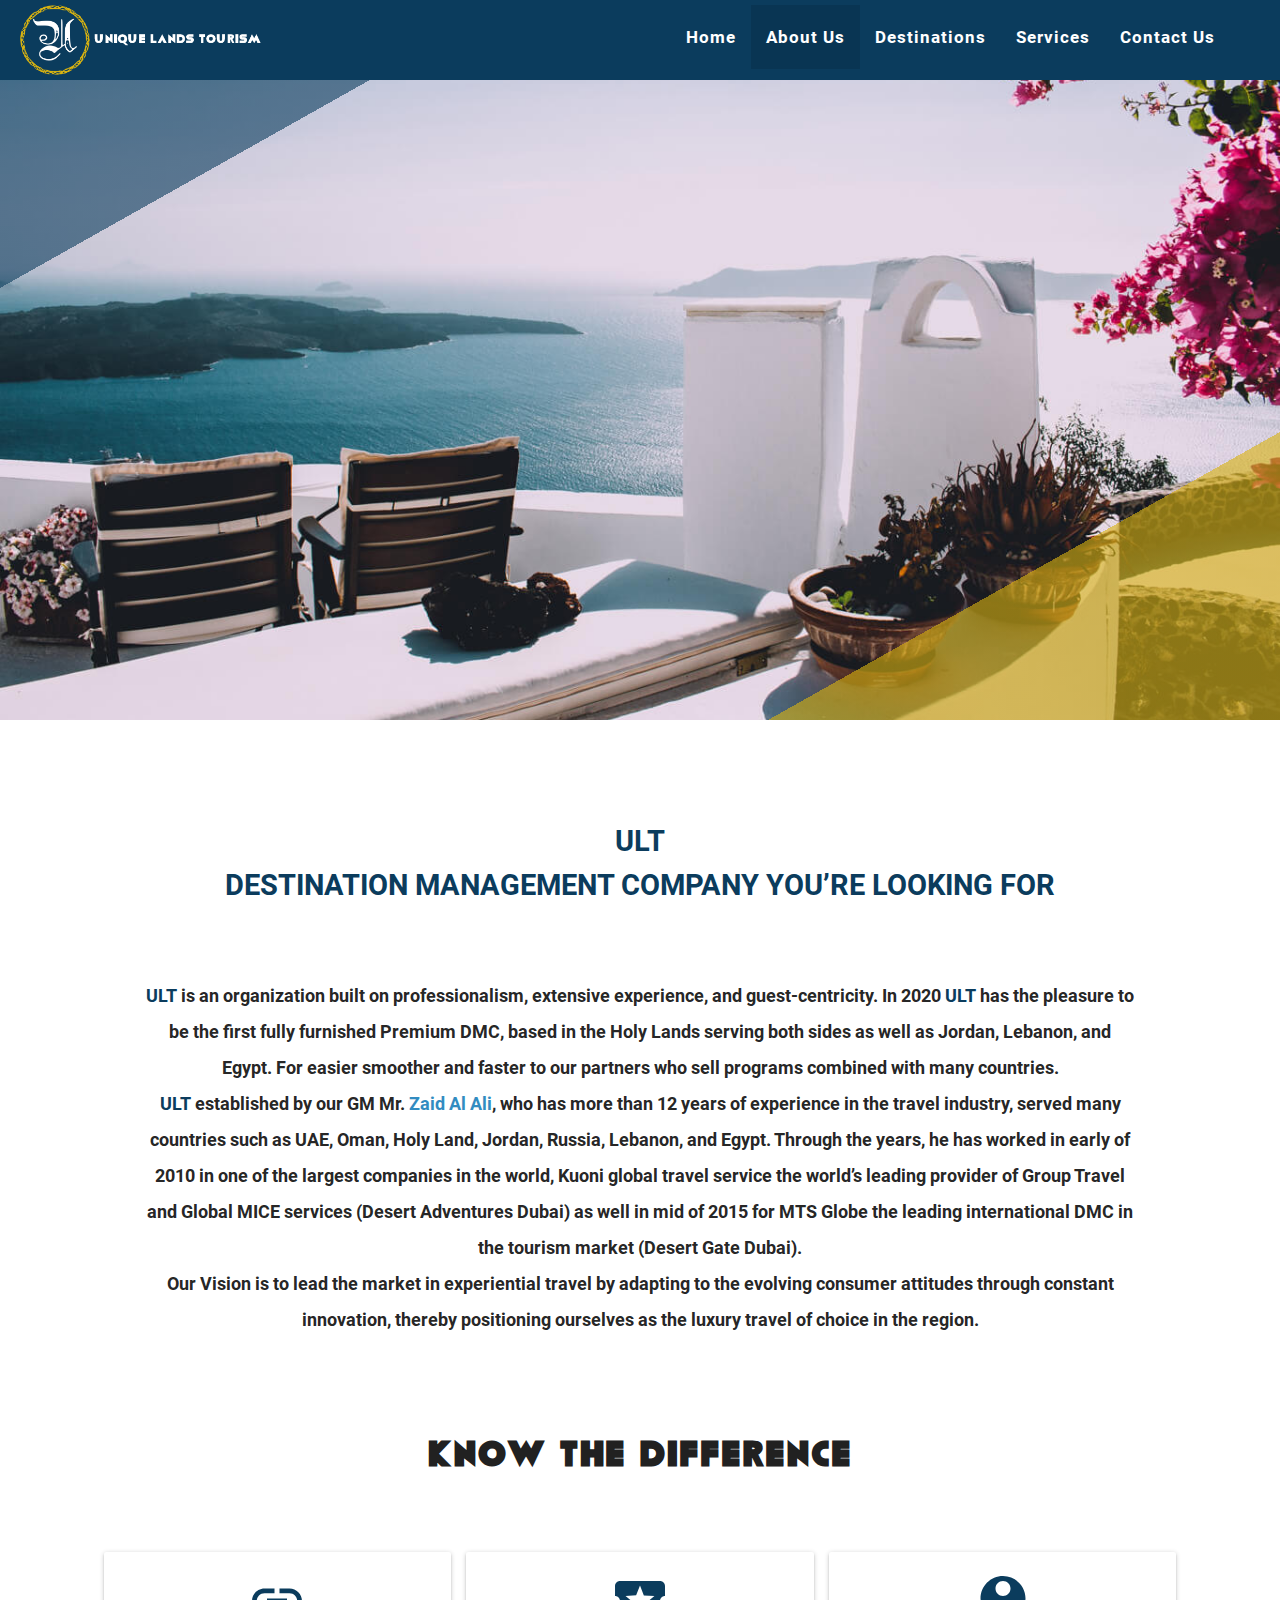
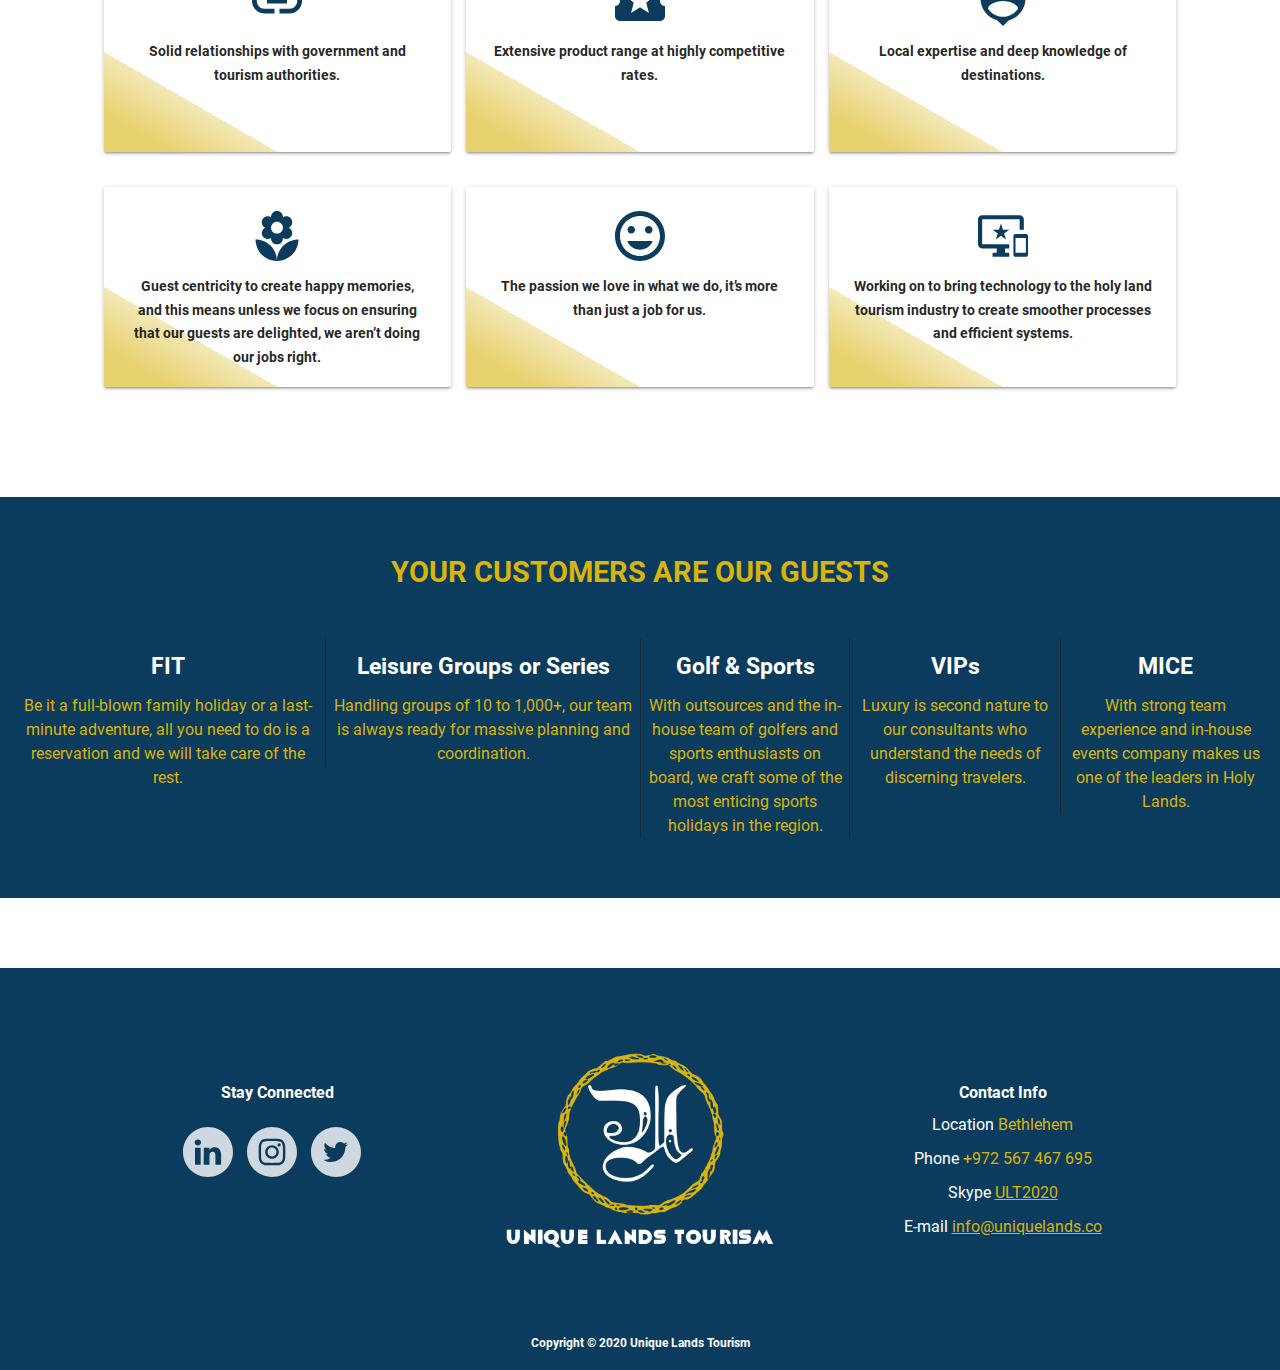
==== docs/about-us.html @ ea558715 "1st build" ====
<!doctype html> <html lang=en-US> <head> <meta charset=utf-8 /> <meta name=description content="unique-lands tourism travel middle-east"/> <meta name=keywords content="unique-lands tourism travel middle-east"/> <meta name=author content="Zaid Ali"/> <meta http-equiv=X-UA-Compatible content="IE=edge"/> <meta name=viewport content="width=device-width,initial-scale=1"/> <title>About Us</title> <link href="app-3d252fbd008dc6fdee0e.css" rel="stylesheet"><link rel="shortcut icon" href="assets/images/favicon/favicon.ico">
<link rel="icon" type="image/png" sizes="16x16" href="assets/images/favicon/favicon-16x16.png">
<link rel="icon" type="image/png" sizes="32x32" href="assets/images/favicon/favicon-32x32.png">
<link rel="icon" type="image/png" sizes="48x48" href="assets/images/favicon/favicon-48x48.png"></head> <body> <div class=nav-activator> <div class=nav-activator__hamb> </div> </div> <div class="navigation-phone u-hidden"> <a href=index.html> <img class=navigation-phone__logo src=assets/images/logo-y-circle-text.png alt=LOGO> </a> <div class=navigation-phone__list> <a href=index.html>HOME</a> <a href=about-us.html>ABOUT US</a> <a id=nav-activate-1 href=#!>DESTINATIONS</a> <div id=nav-destinations class="navigation-phone__destinations u-hidden"> <a href=holy-land.html>HOLY LAND</a> <a href=jordan.html>JORDAN</a> <a href=lebanon.html>LEBANON</a> <a href=egypt.html>EGYPT</a> </div> <a id=nav-activate-2 href=#!>SERVICES</a> <div id=nav-services class="navigation-phone__destinations u-hidden"> <a href=wedding.html>WEDDINGS</a> <a href=mice.html>MICE</a> </div> <a id=phoneContact href=#footer>CONTACT US</a> </div> </div> <header class="sub-header sub-header__about-us"> <ul id=dropdown1 class="dropdown-content dropdown"> <li><a class=dropdown__items href=holy-land.html>Holy Land</a></li> <li><a class=dropdown__items href=jordan.html>Jordan</a></li> <li><a class=dropdown__items href=lebanon.html>Lebanon</a></li> <li><a class=dropdown__items href=egypt.html>Egypt</a></li> </ul> <ul id=dropdown2 class="dropdown-content dropdown"> <li><a class=dropdown__items href=wedding.html>Weddings</a></li> <li><a class=dropdown__items href=mice.html>MICE</a></li> </ul> <div class=navbar> <nav class=navigation> <div class=nav-wrapper> <a href=index.html class=navigation__logo> <img id=headLogo class=navigation__logo--top src=assets/images/logo-y-circle-text.png alt=LOGO> <img id=navLogo class="navigation__logo--nav navigation__logo--hide" src=assets/images/logo-y-circle-nav.png alt=LOGO> </a> <ul class=right> <li><a class=navigation__link href=index.html>Home</a></li> <li class=active><a class=navigation__link href=about-us.html>About Us</a></li> <li><a class="dropdown-trigger navigation__link" href=#! data-target=dropdown1>Destinations</a></li> <li><a class="dropdown-trigger navigation__link" href=#! data-target=dropdown2>Services</a></li> <li class=u-contact-tab><a class=navigation__link href=#footer>Contact Us</a></li> </ul> </div> </nav> </div></header> <section class=about-us> <h3 class=center-align>ULT <br/> DESTINATION MANAGEMENT COMPANY YOU’RE LOOKING FOR</h3> <div class="acclaims__container about-us__description"> <p> <strong>ULT</strong> is an organization built on professionalism, extensive experience, and guest-centricity. In 2020 <strong>ULT</strong> has the pleasure to be the first fully furnished Premium DMC, based in the Holy Lands serving both sides as well as Jordan, Lebanon, and Egypt. For easier smoother and faster to our partners who sell programs combined with many countries.<br/> <strong>ULT</strong> established by our GM Mr. <span>Zaid Al Ali</span>, who has more than 12 years of experience in the travel industry, served many countries such as UAE, Oman, Holy Land, Jordan, Russia, Lebanon, and Egypt. Through the years, he has worked in early of 2010 in one of the largest companies in the world, Kuoni global travel service the world’s leading provider of Group Travel and Global MICE services (Desert Adventures Dubai) as well in mid of 2015 for MTS Globe the leading international DMC in the tourism market (Desert Gate Dubai).<br/> Our Vision is to lead the market in experiential travel by adapting to the evolving consumer attitudes through constant innovation, thereby positioning ourselves as the luxury travel of choice in the region.<br/> </p> </div> </section> <section class="clients about-us__clients"> <h2 class="center-align grey-text text-darken-4 u-underline-color">KNOW THE DIFFERENCE</h2> <div class=acclaims__container> <div class=row> <div class="col s12 offset-m2 m8 l4"> <div class="card-panel white center-align acclaims__group"> <svg xmlns=http://www.w3.org/2000/svg width=50 height=50 viewBox="0 0 20 10"> <g fill=none fill-rule=evenodd transform="translate(-2 -7)"> <polygon points="0 0 24 0 24 24 0 24"/> <path fill=#0B3C5D fill-rule=nonzero d="M3.9,12 C3.9,10.29 5.29,8.9 7,8.9 L11,8.9 L11,7 L7,7 C4.24,7 2,9.24 2,12 C2,14.76 4.24,17 7,17 L11,17 L11,15.1 L7,15.1 C5.29,15.1 3.9,13.71 3.9,12 Z M8,13 L16,13 L16,11 L8,11 L8,13 Z M17,7 L13,7 L13,8.9 L17,8.9 C18.71,8.9 20.1,10.29 20.1,12 C20.1,13.71 18.71,15.1 17,15.1 L13,15.1 L13,17 L17,17 C19.76,17 22,14.76 22,12 C22,9.24 19.76,7 17,7 Z"/> </g> </svg> <p>Solid relationships with government and tourism authorities. </p> </div> </div> <div class="col s12 offset-m2 m8 l4"> <div class="card-panel white center-align acclaims__group"> <svg xmlns=http://www.w3.org/2000/svg width=50 height=50 viewBox="0 0 20 16"> <g fill=none fill-rule=evenodd transform="translate(-2 -4)"> <polygon points="0 0 24 0 24 24 0 24"/> <path fill=#0B3C5D fill-rule=nonzero d="M20,12 C20,10.9 20.9,10 22,10 L22,6 C22,4.9 21.1,4 20,4 L4,4 C2.9,4 2.01,4.9 2.01,6 L2.01,10 C3.11,10 4,10.9 4,12 C4,13.1 3.11,14 2,14 L2,18 C2,19.1 2.9,20 4,20 L20,20 C21.1,20 22,19.1 22,18 L22,14 C20.9,14 20,13.1 20,12 Z M15.58,16.8 L12,14.5 L8.42,16.8 L9.5,12.68 L6.21,9.99 L10.45,9.74 L12,5.8 L13.54,9.75 L17.78,10 L14.49,12.69 L15.58,16.8 Z"/> </g> </svg> <p>Extensive product range at highly competitive rates. </p> </div> </div> <div class="col s12 offset-m2 m8 l4"> <div class="card-panel white center-align acclaims__group"> <svg xmlns=http://www.w3.org/2000/svg width=50 height=50 viewBox="0 0 18 20"> <g fill=none fill-rule=evenodd transform="translate(-3 -2)"> <path fill=#0B3C5D fill-rule=nonzero d="M12,2 C7.03,2 3,6.03 3,11 C3,15.17 5.84,18.67 9.69,19.69 L12,22 L14.31,19.69 C18.16,18.67 21,15.17 21,11 C21,6.03 16.97,2 12,2 Z M12,4 C13.66,4 15,5.34 15,7 C15,8.66 13.66,10 12,10 C10.34,10 9,8.66 9,7 C9,5.34 10.34,4 12,4 Z M12,18.3 C9.5,18.3 7.29,17.02 6,15.08 C6.03,13.09 10,12 12,12 C13.99,12 17.97,13.09 18,15.08 C16.71,17.02 14.5,18.3 12,18.3 Z"/> <polygon points="0 0 24 0 24 24 0 24"/> </g> </svg> <p>Local expertise and deep knowledge of destinations. </p> </div> </div> </div> <div class=row> <div class="col s12 offset-m2 m8 l4"> <div class="card-panel white center-align acclaims__group"> <svg xmlns=http://www.w3.org/2000/svg width=50 height=50 viewBox="0 0 18 21"> <g fill=none fill-rule=evenodd transform="translate(-3 -1)"> <polygon points="0 0 24 0 24 24 0 24"/> <path fill=#0B3C5D fill-rule=nonzero d="M12,22 C16.97,22 21,17.97 21,13 C16.03,13 12,17.03 12,22 Z M5.6,10.25 C5.6,11.63 6.72,12.75 8.1,12.75 C8.63,12.75 9.11,12.59 9.52,12.31 L9.5,12.5 C9.5,13.88 10.62,15 12,15 C13.38,15 14.5,13.88 14.5,12.5 L14.48,12.31 C14.88,12.59 15.37,12.75 15.9,12.75 C17.28,12.75 18.4,11.63 18.4,10.25 C18.4,9.25 17.81,8.4 16.97,8 C17.81,7.6 18.4,6.75 18.4,5.75 C18.4,4.37 17.28,3.25 15.9,3.25 C15.37,3.25 14.89,3.41 14.48,3.69 L14.5,3.5 C14.5,2.12 13.38,1 12,1 C10.62,1 9.5,2.12 9.5,3.5 L9.52,3.69 C9.12,3.41 8.63,3.25 8.1,3.25 C6.72,3.25 5.6,4.37 5.6,5.75 C5.6,6.75 6.19,7.6 7.03,8 C6.19,8.4 5.6,9.25 5.6,10.25 Z M12,5.5 C13.38,5.5 14.5,6.62 14.5,8 C14.5,9.38 13.38,10.5 12,10.5 C10.62,10.5 9.5,9.38 9.5,8 C9.5,6.62 10.62,5.5 12,5.5 Z M3,13 C3,17.97 7.03,22 12,22 C12,17.03 7.97,13 3,13 Z"/> </g> </svg> <p>Guest centricity to create happy memories, and this means unless we focus on ensuring that our guests are delighted, we aren’t doing our jobs right. </p> </div> </div> <div class="col s12 offset-m2 m8 l4"> <div class="card-panel white center-align acclaims__group"> <svg xmlns=http://www.w3.org/2000/svg width=50 height=50 viewBox="0 0 20 20"> <g fill=none fill-rule=evenodd transform="translate(-2 -2)"> <polygon points="0 0 24 0 24 24 0 24"/> <path fill=#0B3C5D fill-rule=nonzero d="M11.99,2 C6.47,2 2,6.48 2,12 C2,17.52 6.47,22 11.99,22 C17.52,22 22,17.52 22,12 C22,6.48 17.52,2 11.99,2 Z M12,20 C7.58,20 4,16.42 4,12 C4,7.58 7.58,4 12,4 C16.42,4 20,7.58 20,12 C20,16.42 16.42,20 12,20 Z M15.5,11 C16.33,11 17,10.33 17,9.5 C17,8.67 16.33,8 15.5,8 C14.67,8 14,8.67 14,9.5 C14,10.33 14.67,11 15.5,11 Z M8.5,11 C9.33,11 10,10.33 10,9.5 C10,8.67 9.33,8 8.5,8 C7.67,8 7,8.67 7,9.5 C7,10.33 7.67,11 8.5,11 Z M12,17.5 C14.33,17.5 16.31,16.04 17.11,14 L6.89,14 C7.69,16.04 9.67,17.5 12,17.5 Z"/> </g> </svg> <p>The passion we love in what we do, it’s more than just a job for us. </p> </div> </div> <div class="col s12 offset-m2 m8 l4"> <div class="card-panel white center-align acclaims__group"> <svg xmlns=http://www.w3.org/2000/svg width=50 height=50 viewBox="0 0 24 20"> <g fill=none fill-rule=evenodd transform="translate(0 -2)"> <polygon points="0 0 24 0 24 24 0 24"/> <path fill=#0B3C5D fill-rule=nonzero d="M23,11.01 L18,11 C17.45,11 17,11.45 17,12 L17,21 C17,21.55 17.45,22 18,22 L23,22 C23.55,22 24,21.55 24,21 L24,12 C24,11.45 23.55,11.01 23,11.01 Z M23,20 L18,20 L18,13 L23,13 L23,20 Z M20,2 L2,2 C0.89,2 0,2.89 0,4 L0,16 C0,17.1 0.89,18 2,18 L9,18 L9,20 L7,20 L7,22 L15,22 L15,20 L13,20 L13,18 L15,18 L15,16 L2,16 L2,4 L20,4 L20,9 L22,9 L22,4 C22,2.89 21.1,2 20,2 Z M11.97,9 L11,6 L10.03,9 L7,9 L9.47,10.76 L8.53,13.67 L11,11.87 L13.47,13.67 L12.53,10.76 L15,9 L11.97,9 Z"/> </g> </svg> <p>Working on to bring technology to the holy land tourism industry to create smoother processes and efficient systems. </p> </div> </div> </div> </div>  </section> <section class="customers center-align"> <h3 class=customers__head>YOUR CUSTOMERS ARE OUR GUESTS</h3> <div class=row> <div class="customers__container center-align"> <div class="col s12 m12 l3 u-no-border customers__group"> <h4 class=customers__header>FIT</h4> <p class=customers__description>Be it a full-blown family holiday or a last-minute adventure, all you need to do is a reservation and we will take care of the rest.</p> </div> <div class="col s12 m12 l3 u-no-med-border customers__group"> <h4 class=customers__header>Leisure Groups or Series</h4> <p class=customers__description>Handling groups of 10 to 1,000+, our team is always ready for massive planning and coordination.</p> </div> <div class="col s12 m12 l2 u-border-right u-no-med-border customers__group"> <h4 class=customers__header>Golf & Sports</h4> <p class=customers__description>With outsources and the in-house team of golfers and sports enthusiasts on board, we craft some of the most enticing sports holidays in the region.</p> </div> <div class="col s12 m12 l2 u-no-border customers__group"> <h4 class=customers__header>VIPs</h4> <p class=customers__description>Luxury is second nature to our consultants who understand the needs of discerning travelers.</p> </div> <div class="col s12 m12 l2 u-no-med-border customers__group"> <h4 class=customers__header>MICE</h4> <p class=customers__description>With strong team experience and in-house events company makes us one of the leaders in Holy Lands.</p> </div> </div> </div> </section> <footer id=footer class="footer white-text"> <div class=acclaims__container> <div class=row> <div class="col s12 l4 push-l4 m6 offset-m3 u-margin-small center-align footer__group footer__group--2"> <a href=index.html> <img class=footer__logo src=assets/images/logo-y-circle-text.png alt=LOGO> </a> </div> <div class="col s12 l4 pull-l4 m6 offset-m3 center-align u-margin-small footer__group footer__group--1"> <h5>Stay Connected</h5> <div class=u-margin-small> <a class="tooltipped footer__social" data-position=left data-tooltip="COMMING SOON"> <svg class=footer__social--icon xmlns=http://www.w3.org/2000/svg width=35 height=35 viewBox="0 0 48 48"> <path fill=#ffffff d="M0,24 C0,10.7451654 10.7451654,0 24,0 C37.2548346,0 48,10.7451654 48,24 C48,37.2548346 37.2548346,48 24,48 C10.7451654,48 0,37.2548346 0,24 Z M16.960542,19.8778483 L11.5216171,19.8778483 L11.5216171,36.2195598 L16.960542,36.2195598 L16.960542,19.8778483 Z M17.3187633,14.8226977 C17.2834625,13.2204033 16.1376539,12 14.277032,12 C12.4164101,12 11.2,13.2204033 11.2,14.8226977 C11.2,16.3918031 12.3804576,17.6473477 14.2064305,17.6473477 L14.2411882,17.6473477 C16.1376539,17.6473477 17.3187633,16.3918031 17.3187633,14.8226977 Z M36.5753856,26.8497218 C36.5753856,21.8302549 33.8922015,19.4941133 30.3131382,19.4941133 C27.425427,19.4941133 26.13255,21.080247 25.4106765,22.1929485 L25.4106765,19.8782822 L19.9710999,19.8782822 C20.0427877,21.4117038 19.9710999,36.2199936 19.9710999,36.2199936 L25.4106765,36.2199936 L25.4106765,27.0934337 C25.4106765,26.6050338 25.4459773,26.117827 25.5897871,25.7681486 C25.9828747,24.7924334 26.877885,23.7822276 28.3805028,23.7822276 C30.3494166,23.7822276 31.1364608,25.2807249 31.1364608,27.4767349 L31.1364608,36.2195598 L36.5751684,36.2195598 L36.5753856,26.8497218 Z"/> </svg> </a> <a class="tooltipped footer__social" data-position=top data-tooltip="COMMING SOON"> <svg xmlns=http://www.w3.org/2000/svg width=35 height=35 viewBox="0 0 48 48"> <g fill=#ffffff> <path d="M0,24 C0,10.7451654 10.7451654,0 24,0 C37.2548346,0 48,10.7451654 48,24 C48,37.2548346 37.2548346,48 24,48 C10.7451654,48 0,37.2548346 0,24 Z M24.0012,11.2 C20.5248971,11.2 20.0886259,11.2152002 18.7232784,11.2773342 C17.3605975,11.3397348 16.4304545,11.5554704 15.6165794,11.872007 C14.7747039,12.1989438 14.0605631,12.6362816 13.349089,13.3480224 C12.6370816,14.0594965 12.1997438,14.7736372 11.8717403,15.615246 C11.5544037,16.4293878 11.3384014,17.3597975 11.2770674,18.721945 C11.2160002,20.0872926 11.2,20.5238305 11.2,24.0001334 C11.2,27.4764362 11.2154668,27.9113741 11.2773342,29.2767216 C11.3400014,30.6394025 11.555737,31.5695455 11.872007,32.3834206 C12.1992104,33.2252961 12.6365483,33.9394369 13.348289,34.650911 C14.0594965,35.3629184 14.7736372,35.801323 15.6149794,36.1282597 C16.4293878,36.4447963 17.3597975,36.6605319 18.7222117,36.7229326 C20.0875593,36.7850665 20.5235638,36.8002666 23.9996,36.8002666 C27.4761695,36.8002666 27.9111074,36.7850665 29.276455,36.7229326 C30.6391358,36.6605319 31.5703455,36.4447963 32.384754,36.1282597 C33.2263628,35.801323 33.9394369,35.3629184 34.6506442,34.650911 C35.3626517,33.9394369 35.7999896,33.2252961 36.127993,32.3836874 C36.442663,31.5695455 36.6586652,30.6391358 36.7226658,29.2769883 C36.7839998,27.9116407 36.8,27.4764362 36.8,24.0001334 C36.8,20.5238305 36.7839998,20.0875593 36.7226658,18.7222117 C36.6586652,17.3595308 36.442663,16.4293878 36.127993,15.6155126 C35.7999896,14.7736372 35.3626517,14.0594965 34.6506442,13.3480224 C33.9386369,12.636015 33.2266294,12.198677 32.383954,11.872007 C31.5679455,11.5554704 30.6372691,11.3397348 29.2745882,11.2773342 C27.9092407,11.2152002 27.4745695,11.2 23.9972,11.2 L24.0012,11.2 Z"/> <path d="M22.8529214,13.5066907 C23.193725,13.5061574 23.5739956,13.5066907 24.0012,13.5066907 C27.4188356,13.5066907 27.8239065,13.5189575 29.1735206,13.5802914 C30.4215335,13.6373587 31.0988739,13.8458942 31.5500786,14.0210961 C32.1474182,14.2530985 32.5732893,14.5304347 33.0210273,14.9784394 C33.469032,15.426444 33.7463682,15.8531151 33.9789039,16.4504547 C34.1541058,16.9011261 34.3629079,17.5784665 34.4197086,18.8264794 C34.4810425,20.1758268 34.494376,20.5811644 34.494376,23.9972 C34.494376,27.4132355 34.4810425,27.8185731 34.4197086,29.1679205 C34.3626413,30.4159335 34.1541058,31.0932739 33.9789039,31.5439453 C33.7469015,32.1412848 33.469032,32.5666226 33.0210273,33.0143606 C32.5730226,33.4623652 32.1476849,33.7397014 31.5500786,33.9717038 C31.0994073,34.1477057 30.4215335,34.3557078 29.1735206,34.4127751 C27.8241732,34.4741091 27.4188356,34.4874426 24.0012,34.4874426 C20.5832978,34.4874426 20.1782269,34.4741091 18.8288794,34.4127751 C17.5808665,34.3551746 16.9035261,34.146639 16.4520547,33.9714372 C15.8547151,33.7394348 15.4280441,33.4620986 14.9800394,33.0140939 C14.5320347,32.5660892 14.2546985,32.1404848 14.0221627,31.5428786 C13.8469609,31.0922072 13.6381587,30.4148668 13.5813582,29.1668538 C13.5200242,27.8175064 13.5077574,27.4121689 13.5077574,23.9939999 C13.5077574,20.575831 13.5200242,20.1726268 13.5813582,18.8232794 C13.6384254,17.5752664 13.8469609,16.897926 14.0221627,16.4467214 C14.2541651,15.8493818 14.5320347,15.4227106 14.9800394,14.974706 C15.4280441,14.5267013 15.8547151,14.2493651 16.4520547,14.0168294 C16.9032594,13.8408275 17.5808665,13.6328254 18.8288794,13.5754914 C20.0096918,13.5221575 20.4672966,13.5061574 22.8529214,13.5034906 L22.8529214,13.5066907 Z M30.8338045,15.6320462 C29.9857957,15.6320462 29.2977885,16.3192534 29.2977885,17.1675288 C29.2977885,18.0155377 29.9857957,18.7035448 30.8338045,18.7035448 C31.6818134,18.7035448 32.3698205,18.0155377 32.3698205,17.1675288 C32.3698205,16.31952 31.6818134,15.6315128 30.8338045,15.6315128 L30.8338045,15.6320462 Z M24.0012,17.4267315 C20.3710289,17.4267315 17.4277982,20.3699622 17.4277982,24.0001334 C17.4277982,27.6303045 20.3710289,30.5722018 24.0012,30.5722018 C27.6313712,30.5722018 30.5735351,27.6303045 30.5735351,24.0001334 C30.5735351,20.3699622 27.6311045,17.4267315 24.0009334,17.4267315 L24.0012,17.4267315 Z"/> <path d="M24.0012,19.7334222 C26.3574912,19.7334222 28.2679111,21.6435754 28.2679111,24.0001334 C28.2679111,26.3564246 26.3574912,28.2668445 24.0012,28.2668445 C21.6446422,28.2668445 19.7344889,26.3564246 19.7344889,24.0001334 C19.7344889,21.6435754 21.6446422,19.7334222 24.0012,19.7334222 L24.0012,19.7334222 Z"/> </g> </svg> </a> <a class="tooltipped footer__social" data-position=right data-tooltip="COMMING SOON"> <svg xmlns=http://www.w3.org/2000/svg width=48 height=48 viewBox="0 0 48 48"> <path fill=#ffffff d="M798,268 C798,254.745165 808.745165,244 822,244 C835.254835,244 846,254.745165 846,268 C846,281.254835 835.254835,292 822,292 C808.745165,292 798,281.254835 798,268 Z M821.281203,263.507501 L821.331565,264.337955 L820.49219,264.236266 C817.436864,263.846462 814.767651,262.524514 812.501338,260.30432 L811.393363,259.202698 L811.107975,260.016204 C810.503625,261.829644 810.889738,263.744773 812.1488,265.032825 C812.820301,265.744642 812.669213,265.846331 811.510875,265.42263 C811.107975,265.287045 810.755438,265.185357 810.721863,265.236201 C810.60435,265.354837 811.00725,266.897109 811.326213,267.507239 C811.762688,268.354641 812.652426,269.185095 813.626101,269.676589 L814.448689,270.066394 L813.475013,270.083342 C812.534913,270.083342 812.501338,270.10029 812.602063,270.456199 C812.937813,271.557821 814.264026,272.727236 815.741326,273.235678 L816.782152,273.591587 L815.875626,274.133924 C814.532626,274.913534 812.954601,275.354183 811.376575,275.388079 C810.621138,275.405027 810,275.47282 810,275.523664 C810,275.693144 812.048075,276.642235 813.239988,277.015092 C816.815727,278.116714 821.062965,277.642169 824.252591,275.760936 C826.518904,274.422041 828.785217,271.761198 829.84283,269.185095 C830.413605,267.812304 830.98438,265.303993 830.98438,264.100682 C830.98438,263.321072 831.034742,263.219384 831.974843,262.287241 C832.52883,261.744904 833.049243,261.151723 833.149968,260.982242 C833.317843,260.660229 833.301055,260.660229 832.444893,260.948346 C831.017955,261.456787 830.816505,261.388995 831.52158,260.626333 C832.041993,260.083996 832.66313,259.101009 832.66313,258.812892 C832.66313,258.762048 832.411318,258.846789 832.12593,258.999321 C831.823755,259.168801 831.152255,259.423022 830.64863,259.575554 L829.742105,259.863671 L828.919517,259.304386 C828.466254,258.999321 827.828329,258.66036 827.492579,258.558672 C826.636416,258.321399 825.326991,258.355295 824.554766,258.626464 C822.456328,259.389126 821.130115,261.355099 821.281203,263.507501 Z" transform="translate(-798 -244)"/> </svg> </a> </div> </div> <div class="col s12 l4 m6 offset-m3 center-align u-margin-small footer__group footer__group--3"> <h5>Contact Info</h5> <ul class=footer__contact-info> <li><span>Location</span> Bethlehem</li> <li><span>Phone</span> +972 567 467 695</li> <li><span>Skype</span> <a class=u-mail href=skype:live:.cid.eec87b032639cbea?call>ULT2020</a></li> <li><span>E-mail</span> <a class=u-mail href=mailto:info@uniquelands.co>info@uniquelands.co</a> </li> </ul> </div> </div> </div> <div class="footer__copyright center-align"> <a href=index.html> <h6><span>Copyright</span> &copy; 2020 Unique Lands Tourism</h6> </a> </div> </footer> <script type="text/javascript" src="main-bundle.js"></script></body> </html>
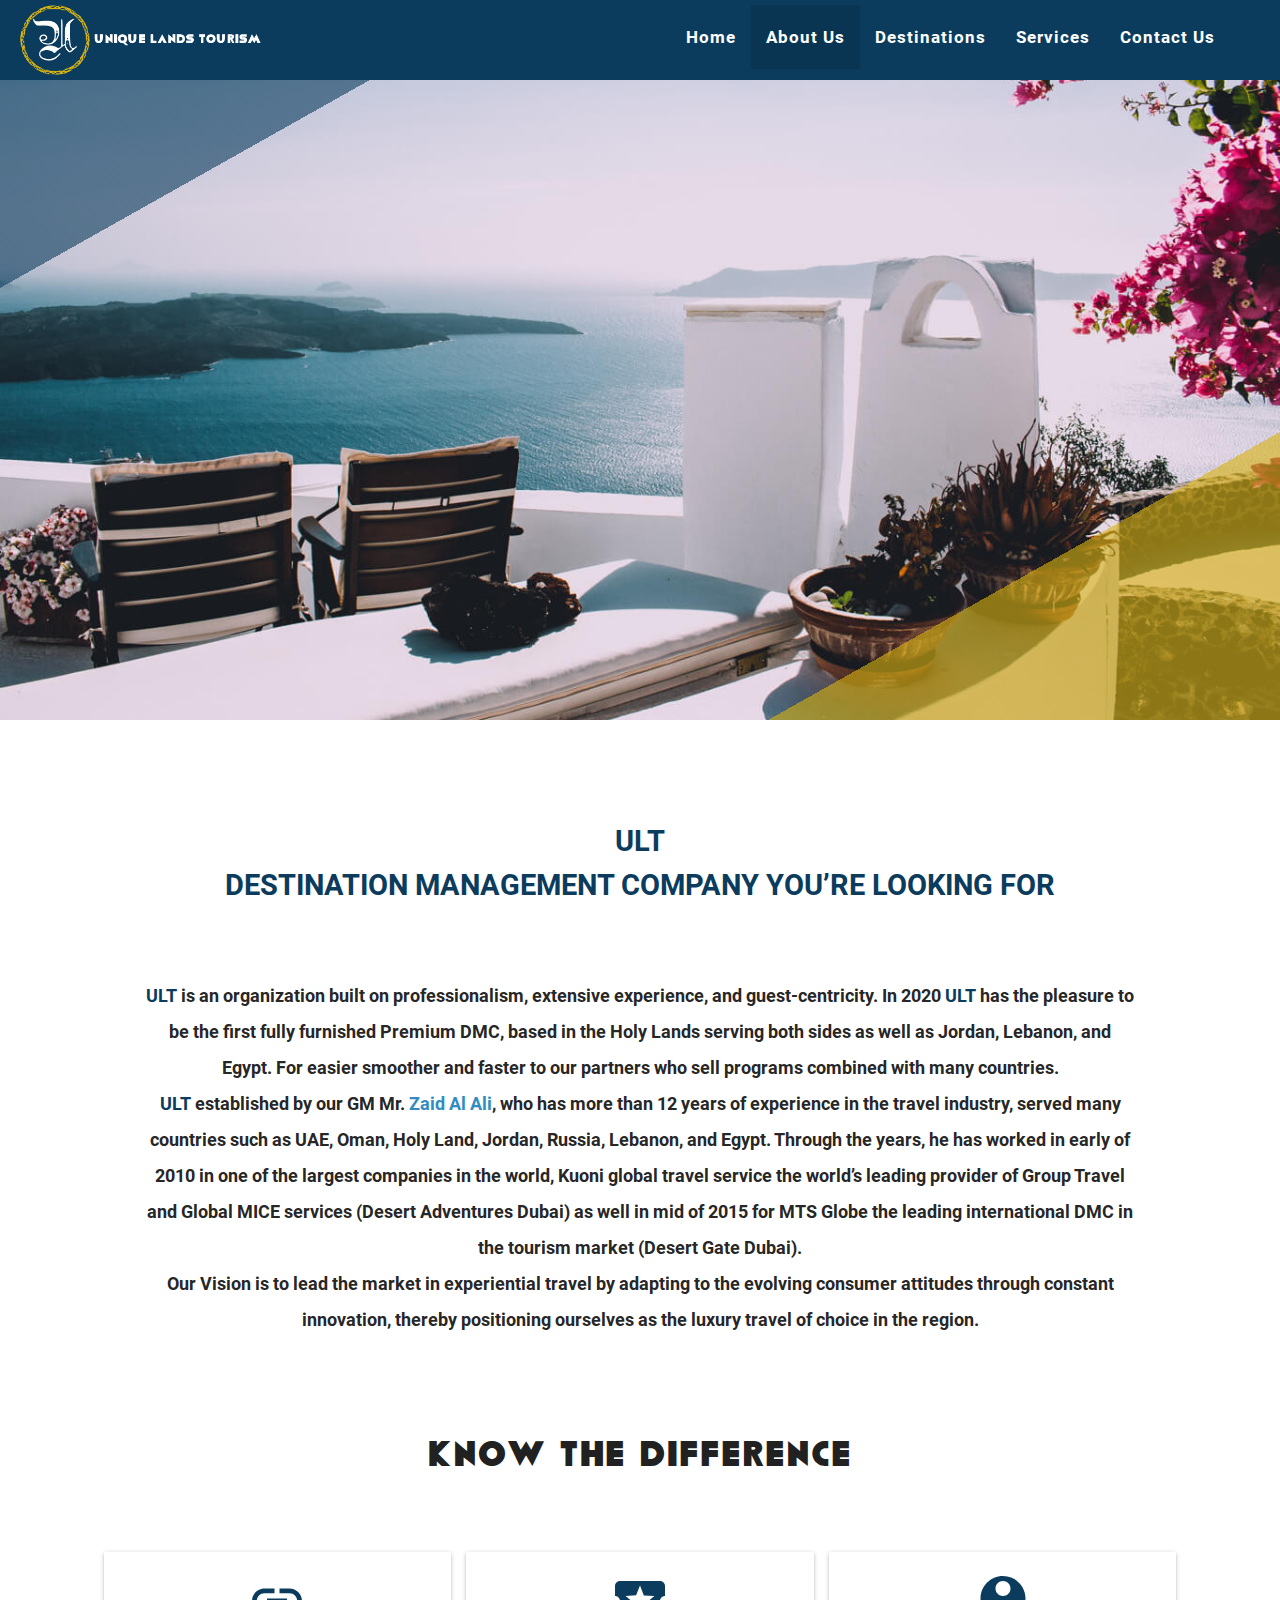
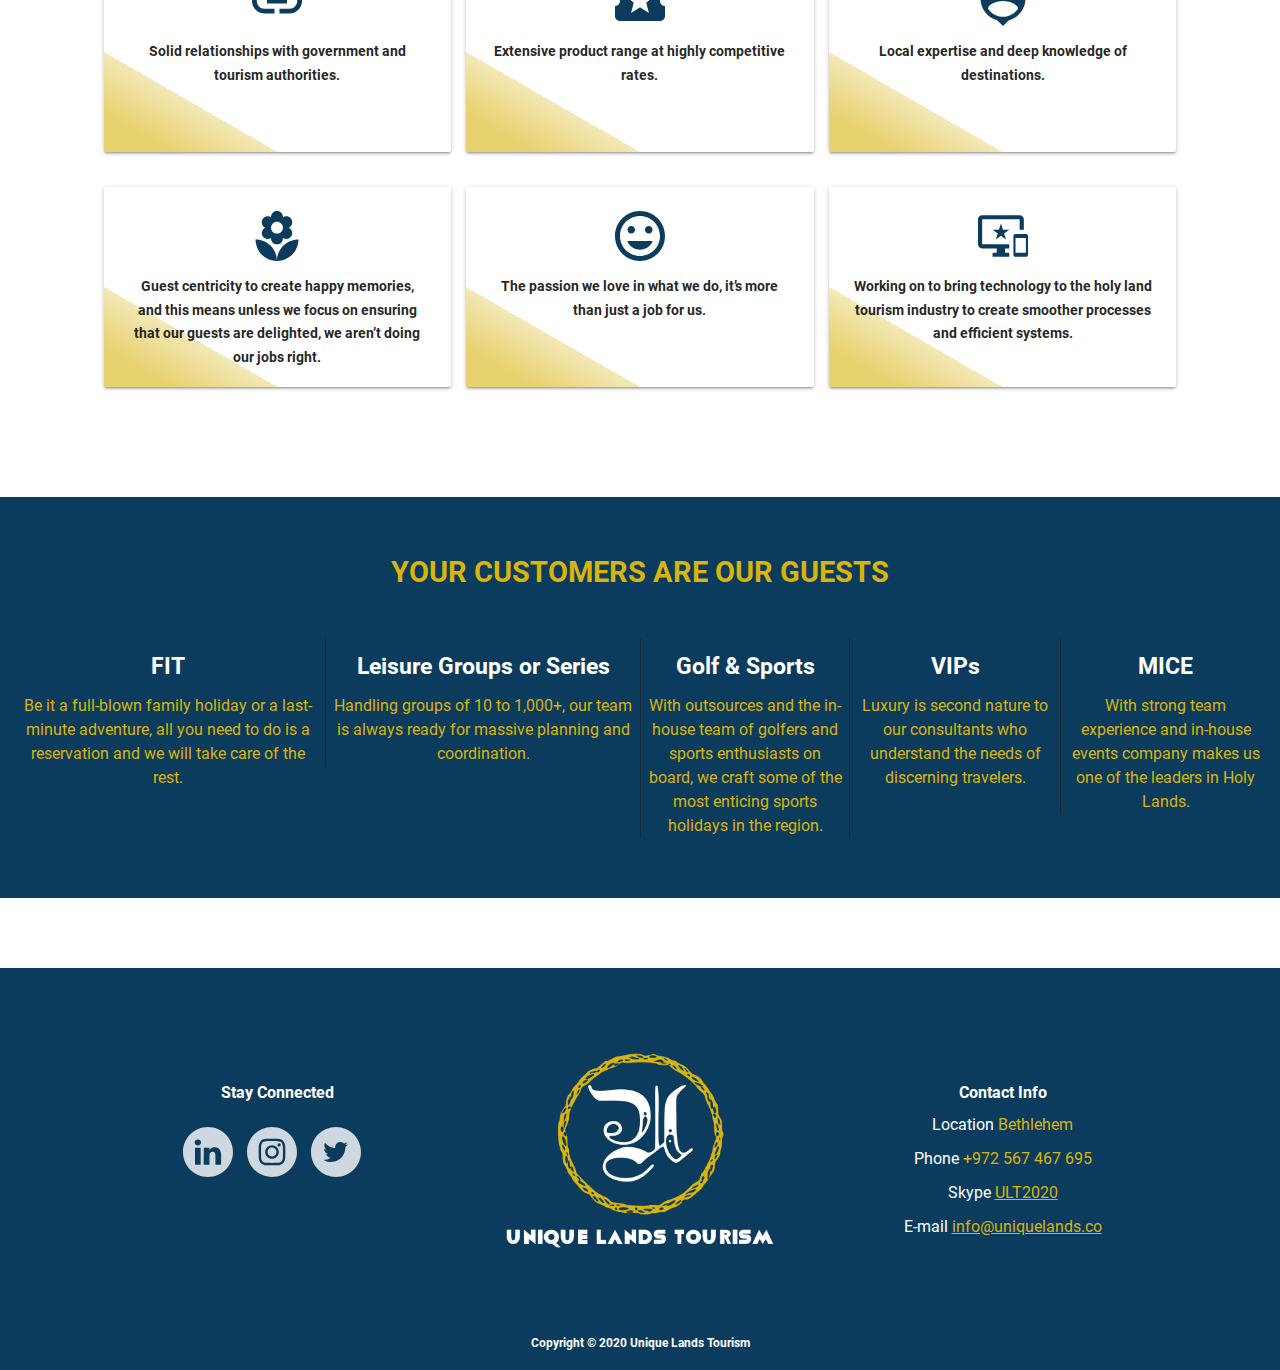
==== commit e67e259f: "speed improvements" ====
--- a/docs/about-us.html
+++ b/docs/about-us.html
@@ -1,4 +1,4 @@
-<!doctype html> <html lang=en-US> <head> <meta charset=utf-8 /> <meta name=description content="unique-lands tourism travel middle-east"/> <meta name=keywords content="unique-lands tourism travel middle-east"/> <meta name=author content="Zaid Ali"/> <meta http-equiv=X-UA-Compatible content="IE=edge"/> <meta name=viewport content="width=device-width,initial-scale=1"/> <title>About Us</title> <link href="app-3d252fbd008dc6fdee0e.css" rel="stylesheet"><link rel="shortcut icon" href="assets/images/favicon/favicon.ico">
+<!doctype html> <html lang=en-US> <head> <meta charset=utf-8 /> <meta name=description content="unique-lands tourism travel middle-east"/> <meta name=keywords content="unique-lands tourism travel middle-east"/> <meta name=author content="Zaid Ali"/> <meta http-equiv=X-UA-Compatible content="IE=edge"/> <meta name=viewport content="width=device-width,initial-scale=1"/> <title>About Us</title> <link href="app-5ded2619148eac92b7d7.css" rel="stylesheet"><link rel="shortcut icon" href="assets/images/favicon/favicon.ico">
 <link rel="icon" type="image/png" sizes="16x16" href="assets/images/favicon/favicon-16x16.png">
 <link rel="icon" type="image/png" sizes="32x32" href="assets/images/favicon/favicon-32x32.png">
-<link rel="icon" type="image/png" sizes="48x48" href="assets/images/favicon/favicon-48x48.png"></head> <body> <div class=nav-activator> <div class=nav-activator__hamb> </div> </div> <div class="navigation-phone u-hidden"> <a href=index.html> <img class=navigation-phone__logo src=assets/images/logo-y-circle-text.png alt=LOGO> </a> <div class=navigation-phone__list> <a href=index.html>HOME</a> <a href=about-us.html>ABOUT US</a> <a id=nav-activate-1 href=#!>DESTINATIONS</a> <div id=nav-destinations class="navigation-phone__destinations u-hidden"> <a href=holy-land.html>HOLY LAND</a> <a href=jordan.html>JORDAN</a> <a href=lebanon.html>LEBANON</a> <a href=egypt.html>EGYPT</a> </div> <a id=nav-activate-2 href=#!>SERVICES</a> <div id=nav-services class="navigation-phone__destinations u-hidden"> <a href=wedding.html>WEDDINGS</a> <a href=mice.html>MICE</a> </div> <a id=phoneContact href=#footer>CONTACT US</a> </div> </div> <header class="sub-header sub-header__about-us"> <ul id=dropdown1 class="dropdown-content dropdown"> <li><a class=dropdown__items href=holy-land.html>Holy Land</a></li> <li><a class=dropdown__items href=jordan.html>Jordan</a></li> <li><a class=dropdown__items href=lebanon.html>Lebanon</a></li> <li><a class=dropdown__items href=egypt.html>Egypt</a></li> </ul> <ul id=dropdown2 class="dropdown-content dropdown"> <li><a class=dropdown__items href=wedding.html>Weddings</a></li> <li><a class=dropdown__items href=mice.html>MICE</a></li> </ul> <div class=navbar> <nav class=navigation> <div class=nav-wrapper> <a href=index.html class=navigation__logo> <img id=headLogo class=navigation__logo--top src=assets/images/logo-y-circle-text.png alt=LOGO> <img id=navLogo class="navigation__logo--nav navigation__logo--hide" src=assets/images/logo-y-circle-nav.png alt=LOGO> </a> <ul class=right> <li><a class=navigation__link href=index.html>Home</a></li> <li class=active><a class=navigation__link href=about-us.html>About Us</a></li> <li><a class="dropdown-trigger navigation__link" href=#! data-target=dropdown1>Destinations</a></li> <li><a class="dropdown-trigger navigation__link" href=#! data-target=dropdown2>Services</a></li> <li class=u-contact-tab><a class=navigation__link href=#footer>Contact Us</a></li> </ul> </div> </nav> </div></header> <section class=about-us> <h3 class=center-align>ULT <br/> DESTINATION MANAGEMENT COMPANY YOU’RE LOOKING FOR</h3> <div class="acclaims__container about-us__description"> <p> <strong>ULT</strong> is an organization built on professionalism, extensive experience, and guest-centricity. In 2020 <strong>ULT</strong> has the pleasure to be the first fully furnished Premium DMC, based in the Holy Lands serving both sides as well as Jordan, Lebanon, and Egypt. For easier smoother and faster to our partners who sell programs combined with many countries.<br/> <strong>ULT</strong> established by our GM Mr. <span>Zaid Al Ali</span>, who has more than 12 years of experience in the travel industry, served many countries such as UAE, Oman, Holy Land, Jordan, Russia, Lebanon, and Egypt. Through the years, he has worked in early of 2010 in one of the largest companies in the world, Kuoni global travel service the world’s leading provider of Group Travel and Global MICE services (Desert Adventures Dubai) as well in mid of 2015 for MTS Globe the leading international DMC in the tourism market (Desert Gate Dubai).<br/> Our Vision is to lead the market in experiential travel by adapting to the evolving consumer attitudes through constant innovation, thereby positioning ourselves as the luxury travel of choice in the region.<br/> </p> </div> </section> <section class="clients about-us__clients"> <h2 class="center-align grey-text text-darken-4 u-underline-color">KNOW THE DIFFERENCE</h2> <div class=acclaims__container> <div class=row> <div class="col s12 offset-m2 m8 l4"> <div class="card-panel white center-align acclaims__group"> <svg xmlns=http://www.w3.org/2000/svg width=50 height=50 viewBox="0 0 20 10"> <g fill=none fill-rule=evenodd transform="translate(-2 -7)"> <polygon points="0 0 24 0 24 24 0 24"/> <path fill=#0B3C5D fill-rule=nonzero d="M3.9,12 C3.9,10.29 5.29,8.9 7,8.9 L11,8.9 L11,7 L7,7 C4.24,7 2,9.24 2,12 C2,14.76 4.24,17 7,17 L11,17 L11,15.1 L7,15.1 C5.29,15.1 3.9,13.71 3.9,12 Z M8,13 L16,13 L16,11 L8,11 L8,13 Z M17,7 L13,7 L13,8.9 L17,8.9 C18.71,8.9 20.1,10.29 20.1,12 C20.1,13.71 18.71,15.1 17,15.1 L13,15.1 L13,17 L17,17 C19.76,17 22,14.76 22,12 C22,9.24 19.76,7 17,7 Z"/> </g> </svg> <p>Solid relationships with government and tourism authorities. </p> </div> </div> <div class="col s12 offset-m2 m8 l4"> <div class="card-panel white center-align acclaims__group"> <svg xmlns=http://www.w3.org/2000/svg width=50 height=50 viewBox="0 0 20 16"> <g fill=none fill-rule=evenodd transform="translate(-2 -4)"> <polygon points="0 0 24 0 24 24 0 24"/> <path fill=#0B3C5D fill-rule=nonzero d="M20,12 C20,10.9 20.9,10 22,10 L22,6 C22,4.9 21.1,4 20,4 L4,4 C2.9,4 2.01,4.9 2.01,6 L2.01,10 C3.11,10 4,10.9 4,12 C4,13.1 3.11,14 2,14 L2,18 C2,19.1 2.9,20 4,20 L20,20 C21.1,20 22,19.1 22,18 L22,14 C20.9,14 20,13.1 20,12 Z M15.58,16.8 L12,14.5 L8.42,16.8 L9.5,12.68 L6.21,9.99 L10.45,9.74 L12,5.8 L13.54,9.75 L17.78,10 L14.49,12.69 L15.58,16.8 Z"/> </g> </svg> <p>Extensive product range at highly competitive rates. </p> </div> </div> <div class="col s12 offset-m2 m8 l4"> <div class="card-panel white center-align acclaims__group"> <svg xmlns=http://www.w3.org/2000/svg width=50 height=50 viewBox="0 0 18 20"> <g fill=none fill-rule=evenodd transform="translate(-3 -2)"> <path fill=#0B3C5D fill-rule=nonzero d="M12,2 C7.03,2 3,6.03 3,11 C3,15.17 5.84,18.67 9.69,19.69 L12,22 L14.31,19.69 C18.16,18.67 21,15.17 21,11 C21,6.03 16.97,2 12,2 Z M12,4 C13.66,4 15,5.34 15,7 C15,8.66 13.66,10 12,10 C10.34,10 9,8.66 9,7 C9,5.34 10.34,4 12,4 Z M12,18.3 C9.5,18.3 7.29,17.02 6,15.08 C6.03,13.09 10,12 12,12 C13.99,12 17.97,13.09 18,15.08 C16.71,17.02 14.5,18.3 12,18.3 Z"/> <polygon points="0 0 24 0 24 24 0 24"/> </g> </svg> <p>Local expertise and deep knowledge of destinations. </p> </div> </div> </div> <div class=row> <div class="col s12 offset-m2 m8 l4"> <div class="card-panel white center-align acclaims__group"> <svg xmlns=http://www.w3.org/2000/svg width=50 height=50 viewBox="0 0 18 21"> <g fill=none fill-rule=evenodd transform="translate(-3 -1)"> <polygon points="0 0 24 0 24 24 0 24"/> <path fill=#0B3C5D fill-rule=nonzero d="M12,22 C16.97,22 21,17.97 21,13 C16.03,13 12,17.03 12,22 Z M5.6,10.25 C5.6,11.63 6.72,12.75 8.1,12.75 C8.63,12.75 9.11,12.59 9.52,12.31 L9.5,12.5 C9.5,13.88 10.62,15 12,15 C13.38,15 14.5,13.88 14.5,12.5 L14.48,12.31 C14.88,12.59 15.37,12.75 15.9,12.75 C17.28,12.75 18.4,11.63 18.4,10.25 C18.4,9.25 17.81,8.4 16.97,8 C17.81,7.6 18.4,6.75 18.4,5.75 C18.4,4.37 17.28,3.25 15.9,3.25 C15.37,3.25 14.89,3.41 14.48,3.69 L14.5,3.5 C14.5,2.12 13.38,1 12,1 C10.62,1 9.5,2.12 9.5,3.5 L9.52,3.69 C9.12,3.41 8.63,3.25 8.1,3.25 C6.72,3.25 5.6,4.37 5.6,5.75 C5.6,6.75 6.19,7.6 7.03,8 C6.19,8.4 5.6,9.25 5.6,10.25 Z M12,5.5 C13.38,5.5 14.5,6.62 14.5,8 C14.5,9.38 13.38,10.5 12,10.5 C10.62,10.5 9.5,9.38 9.5,8 C9.5,6.62 10.62,5.5 12,5.5 Z M3,13 C3,17.97 7.03,22 12,22 C12,17.03 7.97,13 3,13 Z"/> </g> </svg> <p>Guest centricity to create happy memories, and this means unless we focus on ensuring that our guests are delighted, we aren’t doing our jobs right. </p> </div> </div> <div class="col s12 offset-m2 m8 l4"> <div class="card-panel white center-align acclaims__group"> <svg xmlns=http://www.w3.org/2000/svg width=50 height=50 viewBox="0 0 20 20"> <g fill=none fill-rule=evenodd transform="translate(-2 -2)"> <polygon points="0 0 24 0 24 24 0 24"/> <path fill=#0B3C5D fill-rule=nonzero d="M11.99,2 C6.47,2 2,6.48 2,12 C2,17.52 6.47,22 11.99,22 C17.52,22 22,17.52 22,12 C22,6.48 17.52,2 11.99,2 Z M12,20 C7.58,20 4,16.42 4,12 C4,7.58 7.58,4 12,4 C16.42,4 20,7.58 20,12 C20,16.42 16.42,20 12,20 Z M15.5,11 C16.33,11 17,10.33 17,9.5 C17,8.67 16.33,8 15.5,8 C14.67,8 14,8.67 14,9.5 C14,10.33 14.67,11 15.5,11 Z M8.5,11 C9.33,11 10,10.33 10,9.5 C10,8.67 9.33,8 8.5,8 C7.67,8 7,8.67 7,9.5 C7,10.33 7.67,11 8.5,11 Z M12,17.5 C14.33,17.5 16.31,16.04 17.11,14 L6.89,14 C7.69,16.04 9.67,17.5 12,17.5 Z"/> </g> </svg> <p>The passion we love in what we do, it’s more than just a job for us. </p> </div> </div> <div class="col s12 offset-m2 m8 l4"> <div class="card-panel white center-align acclaims__group"> <svg xmlns=http://www.w3.org/2000/svg width=50 height=50 viewBox="0 0 24 20"> <g fill=none fill-rule=evenodd transform="translate(0 -2)"> <polygon points="0 0 24 0 24 24 0 24"/> <path fill=#0B3C5D fill-rule=nonzero d="M23,11.01 L18,11 C17.45,11 17,11.45 17,12 L17,21 C17,21.55 17.45,22 18,22 L23,22 C23.55,22 24,21.55 24,21 L24,12 C24,11.45 23.55,11.01 23,11.01 Z M23,20 L18,20 L18,13 L23,13 L23,20 Z M20,2 L2,2 C0.89,2 0,2.89 0,4 L0,16 C0,17.1 0.89,18 2,18 L9,18 L9,20 L7,20 L7,22 L15,22 L15,20 L13,20 L13,18 L15,18 L15,16 L2,16 L2,4 L20,4 L20,9 L22,9 L22,4 C22,2.89 21.1,2 20,2 Z M11.97,9 L11,6 L10.03,9 L7,9 L9.47,10.76 L8.53,13.67 L11,11.87 L13.47,13.67 L12.53,10.76 L15,9 L11.97,9 Z"/> </g> </svg> <p>Working on to bring technology to the holy land tourism industry to create smoother processes and efficient systems. </p> </div> </div> </div> </div>  </section> <section class="customers center-align"> <h3 class=customers__head>YOUR CUSTOMERS ARE OUR GUESTS</h3> <div class=row> <div class="customers__container center-align"> <div class="col s12 m12 l3 u-no-border customers__group"> <h4 class=customers__header>FIT</h4> <p class=customers__description>Be it a full-blown family holiday or a last-minute adventure, all you need to do is a reservation and we will take care of the rest.</p> </div> <div class="col s12 m12 l3 u-no-med-border customers__group"> <h4 class=customers__header>Leisure Groups or Series</h4> <p class=customers__description>Handling groups of 10 to 1,000+, our team is always ready for massive planning and coordination.</p> </div> <div class="col s12 m12 l2 u-border-right u-no-med-border customers__group"> <h4 class=customers__header>Golf & Sports</h4> <p class=customers__description>With outsources and the in-house team of golfers and sports enthusiasts on board, we craft some of the most enticing sports holidays in the region.</p> </div> <div class="col s12 m12 l2 u-no-border customers__group"> <h4 class=customers__header>VIPs</h4> <p class=customers__description>Luxury is second nature to our consultants who understand the needs of discerning travelers.</p> </div> <div class="col s12 m12 l2 u-no-med-border customers__group"> <h4 class=customers__header>MICE</h4> <p class=customers__description>With strong team experience and in-house events company makes us one of the leaders in Holy Lands.</p> </div> </div> </div> </section> <footer id=footer class="footer white-text"> <div class=acclaims__container> <div class=row> <div class="col s12 l4 push-l4 m6 offset-m3 u-margin-small center-align footer__group footer__group--2"> <a href=index.html> <img class=footer__logo src=assets/images/logo-y-circle-text.png alt=LOGO> </a> </div> <div class="col s12 l4 pull-l4 m6 offset-m3 center-align u-margin-small footer__group footer__group--1"> <h5>Stay Connected</h5> <div class=u-margin-small> <a class="tooltipped footer__social" data-position=left data-tooltip="COMMING SOON"> <svg class=footer__social--icon xmlns=http://www.w3.org/2000/svg width=35 height=35 viewBox="0 0 48 48"> <path fill=#ffffff d="M0,24 C0,10.7451654 10.7451654,0 24,0 C37.2548346,0 48,10.7451654 48,24 C48,37.2548346 37.2548346,48 24,48 C10.7451654,48 0,37.2548346 0,24 Z M16.960542,19.8778483 L11.5216171,19.8778483 L11.5216171,36.2195598 L16.960542,36.2195598 L16.960542,19.8778483 Z M17.3187633,14.8226977 C17.2834625,13.2204033 16.1376539,12 14.277032,12 C12.4164101,12 11.2,13.2204033 11.2,14.8226977 C11.2,16.3918031 12.3804576,17.6473477 14.2064305,17.6473477 L14.2411882,17.6473477 C16.1376539,17.6473477 17.3187633,16.3918031 17.3187633,14.8226977 Z M36.5753856,26.8497218 C36.5753856,21.8302549 33.8922015,19.4941133 30.3131382,19.4941133 C27.425427,19.4941133 26.13255,21.080247 25.4106765,22.1929485 L25.4106765,19.8782822 L19.9710999,19.8782822 C20.0427877,21.4117038 19.9710999,36.2199936 19.9710999,36.2199936 L25.4106765,36.2199936 L25.4106765,27.0934337 C25.4106765,26.6050338 25.4459773,26.117827 25.5897871,25.7681486 C25.9828747,24.7924334 26.877885,23.7822276 28.3805028,23.7822276 C30.3494166,23.7822276 31.1364608,25.2807249 31.1364608,27.4767349 L31.1364608,36.2195598 L36.5751684,36.2195598 L36.5753856,26.8497218 Z"/> </svg> </a> <a class="tooltipped footer__social" data-position=top data-tooltip="COMMING SOON"> <svg xmlns=http://www.w3.org/2000/svg width=35 height=35 viewBox="0 0 48 48"> <g fill=#ffffff> <path d="M0,24 C0,10.7451654 10.7451654,0 24,0 C37.2548346,0 48,10.7451654 48,24 C48,37.2548346 37.2548346,48 24,48 C10.7451654,48 0,37.2548346 0,24 Z M24.0012,11.2 C20.5248971,11.2 20.0886259,11.2152002 18.7232784,11.2773342 C17.3605975,11.3397348 16.4304545,11.5554704 15.6165794,11.872007 C14.7747039,12.1989438 14.0605631,12.6362816 13.349089,13.3480224 C12.6370816,14.0594965 12.1997438,14.7736372 11.8717403,15.615246 C11.5544037,16.4293878 11.3384014,17.3597975 11.2770674,18.721945 C11.2160002,20.0872926 11.2,20.5238305 11.2,24.0001334 C11.2,27.4764362 11.2154668,27.9113741 11.2773342,29.2767216 C11.3400014,30.6394025 11.555737,31.5695455 11.872007,32.3834206 C12.1992104,33.2252961 12.6365483,33.9394369 13.348289,34.650911 C14.0594965,35.3629184 14.7736372,35.801323 15.6149794,36.1282597 C16.4293878,36.4447963 17.3597975,36.6605319 18.7222117,36.7229326 C20.0875593,36.7850665 20.5235638,36.8002666 23.9996,36.8002666 C27.4761695,36.8002666 27.9111074,36.7850665 29.276455,36.7229326 C30.6391358,36.6605319 31.5703455,36.4447963 32.384754,36.1282597 C33.2263628,35.801323 33.9394369,35.3629184 34.6506442,34.650911 C35.3626517,33.9394369 35.7999896,33.2252961 36.127993,32.3836874 C36.442663,31.5695455 36.6586652,30.6391358 36.7226658,29.2769883 C36.7839998,27.9116407 36.8,27.4764362 36.8,24.0001334 C36.8,20.5238305 36.7839998,20.0875593 36.7226658,18.7222117 C36.6586652,17.3595308 36.442663,16.4293878 36.127993,15.6155126 C35.7999896,14.7736372 35.3626517,14.0594965 34.6506442,13.3480224 C33.9386369,12.636015 33.2266294,12.198677 32.383954,11.872007 C31.5679455,11.5554704 30.6372691,11.3397348 29.2745882,11.2773342 C27.9092407,11.2152002 27.4745695,11.2 23.9972,11.2 L24.0012,11.2 Z"/> <path d="M22.8529214,13.5066907 C23.193725,13.5061574 23.5739956,13.5066907 24.0012,13.5066907 C27.4188356,13.5066907 27.8239065,13.5189575 29.1735206,13.5802914 C30.4215335,13.6373587 31.0988739,13.8458942 31.5500786,14.0210961 C32.1474182,14.2530985 32.5732893,14.5304347 33.0210273,14.9784394 C33.469032,15.426444 33.7463682,15.8531151 33.9789039,16.4504547 C34.1541058,16.9011261 34.3629079,17.5784665 34.4197086,18.8264794 C34.4810425,20.1758268 34.494376,20.5811644 34.494376,23.9972 C34.494376,27.4132355 34.4810425,27.8185731 34.4197086,29.1679205 C34.3626413,30.4159335 34.1541058,31.0932739 33.9789039,31.5439453 C33.7469015,32.1412848 33.469032,32.5666226 33.0210273,33.0143606 C32.5730226,33.4623652 32.1476849,33.7397014 31.5500786,33.9717038 C31.0994073,34.1477057 30.4215335,34.3557078 29.1735206,34.4127751 C27.8241732,34.4741091 27.4188356,34.4874426 24.0012,34.4874426 C20.5832978,34.4874426 20.1782269,34.4741091 18.8288794,34.4127751 C17.5808665,34.3551746 16.9035261,34.146639 16.4520547,33.9714372 C15.8547151,33.7394348 15.4280441,33.4620986 14.9800394,33.0140939 C14.5320347,32.5660892 14.2546985,32.1404848 14.0221627,31.5428786 C13.8469609,31.0922072 13.6381587,30.4148668 13.5813582,29.1668538 C13.5200242,27.8175064 13.5077574,27.4121689 13.5077574,23.9939999 C13.5077574,20.575831 13.5200242,20.1726268 13.5813582,18.8232794 C13.6384254,17.5752664 13.8469609,16.897926 14.0221627,16.4467214 C14.2541651,15.8493818 14.5320347,15.4227106 14.9800394,14.974706 C15.4280441,14.5267013 15.8547151,14.2493651 16.4520547,14.0168294 C16.9032594,13.8408275 17.5808665,13.6328254 18.8288794,13.5754914 C20.0096918,13.5221575 20.4672966,13.5061574 22.8529214,13.5034906 L22.8529214,13.5066907 Z M30.8338045,15.6320462 C29.9857957,15.6320462 29.2977885,16.3192534 29.2977885,17.1675288 C29.2977885,18.0155377 29.9857957,18.7035448 30.8338045,18.7035448 C31.6818134,18.7035448 32.3698205,18.0155377 32.3698205,17.1675288 C32.3698205,16.31952 31.6818134,15.6315128 30.8338045,15.6315128 L30.8338045,15.6320462 Z M24.0012,17.4267315 C20.3710289,17.4267315 17.4277982,20.3699622 17.4277982,24.0001334 C17.4277982,27.6303045 20.3710289,30.5722018 24.0012,30.5722018 C27.6313712,30.5722018 30.5735351,27.6303045 30.5735351,24.0001334 C30.5735351,20.3699622 27.6311045,17.4267315 24.0009334,17.4267315 L24.0012,17.4267315 Z"/> <path d="M24.0012,19.7334222 C26.3574912,19.7334222 28.2679111,21.6435754 28.2679111,24.0001334 C28.2679111,26.3564246 26.3574912,28.2668445 24.0012,28.2668445 C21.6446422,28.2668445 19.7344889,26.3564246 19.7344889,24.0001334 C19.7344889,21.6435754 21.6446422,19.7334222 24.0012,19.7334222 L24.0012,19.7334222 Z"/> </g> </svg> </a> <a class="tooltipped footer__social" data-position=right data-tooltip="COMMING SOON"> <svg xmlns=http://www.w3.org/2000/svg width=48 height=48 viewBox="0 0 48 48"> <path fill=#ffffff d="M798,268 C798,254.745165 808.745165,244 822,244 C835.254835,244 846,254.745165 846,268 C846,281.254835 835.254835,292 822,292 C808.745165,292 798,281.254835 798,268 Z M821.281203,263.507501 L821.331565,264.337955 L820.49219,264.236266 C817.436864,263.846462 814.767651,262.524514 812.501338,260.30432 L811.393363,259.202698 L811.107975,260.016204 C810.503625,261.829644 810.889738,263.744773 812.1488,265.032825 C812.820301,265.744642 812.669213,265.846331 811.510875,265.42263 C811.107975,265.287045 810.755438,265.185357 810.721863,265.236201 C810.60435,265.354837 811.00725,266.897109 811.326213,267.507239 C811.762688,268.354641 812.652426,269.185095 813.626101,269.676589 L814.448689,270.066394 L813.475013,270.083342 C812.534913,270.083342 812.501338,270.10029 812.602063,270.456199 C812.937813,271.557821 814.264026,272.727236 815.741326,273.235678 L816.782152,273.591587 L815.875626,274.133924 C814.532626,274.913534 812.954601,275.354183 811.376575,275.388079 C810.621138,275.405027 810,275.47282 810,275.523664 C810,275.693144 812.048075,276.642235 813.239988,277.015092 C816.815727,278.116714 821.062965,277.642169 824.252591,275.760936 C826.518904,274.422041 828.785217,271.761198 829.84283,269.185095 C830.413605,267.812304 830.98438,265.303993 830.98438,264.100682 C830.98438,263.321072 831.034742,263.219384 831.974843,262.287241 C832.52883,261.744904 833.049243,261.151723 833.149968,260.982242 C833.317843,260.660229 833.301055,260.660229 832.444893,260.948346 C831.017955,261.456787 830.816505,261.388995 831.52158,260.626333 C832.041993,260.083996 832.66313,259.101009 832.66313,258.812892 C832.66313,258.762048 832.411318,258.846789 832.12593,258.999321 C831.823755,259.168801 831.152255,259.423022 830.64863,259.575554 L829.742105,259.863671 L828.919517,259.304386 C828.466254,258.999321 827.828329,258.66036 827.492579,258.558672 C826.636416,258.321399 825.326991,258.355295 824.554766,258.626464 C822.456328,259.389126 821.130115,261.355099 821.281203,263.507501 Z" transform="translate(-798 -244)"/> </svg> </a> </div> </div> <div class="col s12 l4 m6 offset-m3 center-align u-margin-small footer__group footer__group--3"> <h5>Contact Info</h5> <ul class=footer__contact-info> <li><span>Location</span> Bethlehem</li> <li><span>Phone</span> +972 567 467 695</li> <li><span>Skype</span> <a class=u-mail href=skype:live:.cid.eec87b032639cbea?call>ULT2020</a></li> <li><span>E-mail</span> <a class=u-mail href=mailto:info@uniquelands.co>info@uniquelands.co</a> </li> </ul> </div> </div> </div> <div class="footer__copyright center-align"> <a href=index.html> <h6><span>Copyright</span> &copy; 2020 Unique Lands Tourism</h6> </a> </div> </footer> <script type="text/javascript" src="main-bundle.js"></script></body> </html>+<link rel="icon" type="image/png" sizes="48x48" href="assets/images/favicon/favicon-48x48.png"></head> <body> <div class=nav-activator> <div class=nav-activator__hamb> </div> </div> <div class="navigation-phone u-hidden"> <a href=index.html> <img class=navigation-phone__logo src=assets/images/logo-y-circle-text.png alt=LOGO> </a> <div class=navigation-phone__list> <a href=index.html>HOME</a> <a href=about-us.html>ABOUT US</a> <a id=nav-activate-1 href=#!>DESTINATIONS</a> <div id=nav-destinations class="navigation-phone__destinations u-hidden"> <a href=holy-land.html>HOLY LAND</a> <a href=jordan.html>JORDAN</a> <a href=lebanon.html>LEBANON</a> <a href=egypt.html>EGYPT</a> </div> <a id=nav-activate-2 href=#!>SERVICES</a> <div id=nav-services class="navigation-phone__destinations u-hidden"> <a href=wedding.html>WEDDINGS</a> <a href=mice.html>MICE</a> </div> <a id=phoneContact href=#contactUs>CONTACT US</a> </div> </div> <header class="sub-header sub-header__about-us"> <ul id=dropdown1 class="dropdown-content dropdown"> <li><a class=dropdown__items href=holy-land.html>Holy Land</a></li> <li><a class=dropdown__items href=jordan.html>Jordan</a></li> <li><a class=dropdown__items href=lebanon.html>Lebanon</a></li> <li><a class=dropdown__items href=egypt.html>Egypt</a></li> </ul> <ul id=dropdown2 class="dropdown-content dropdown"> <li><a class=dropdown__items href=wedding.html>Weddings</a></li> <li><a class=dropdown__items href=mice.html>MICE</a></li> </ul> <div class=navbar> <nav class=navigation> <div class=nav-wrapper> <a href=index.html class=navigation__logo> <img id=headLogo class=navigation__logo--top src=assets/images/logo-y-circle-text.png alt=LOGO> <img id=navLogo class="navigation__logo--nav navigation__logo--hide" src=assets/images/logo-y-circle-nav.png alt=LOGO> </a> <ul class=right> <li><a class=navigation__link href=index.html>Home</a></li> <li class=active><a class=navigation__link href=about-us.html>About Us</a></li> <li><a class="dropdown-trigger navigation__link" href=#! data-target=dropdown1>Destinations</a></li> <li><a class="dropdown-trigger navigation__link" href=#! data-target=dropdown2>Services</a></li> <li class=u-contact-tab><a class=navigation__link href=#contactUs>Contact Us</a></li> </ul> </div> </nav> </div></header> <section class=about-us> <h3 class=center-align>ULT <br/> DESTINATION MANAGEMENT COMPANY YOU’RE LOOKING FOR</h3> <div class="acclaims__container about-us__description"> <p> <strong>ULT</strong> is an organization built on professionalism, extensive experience, and guest-centricity. In 2020 <strong>ULT</strong> has the pleasure to be the first fully furnished Premium DMC, based in the Holy Lands serving both sides as well as Jordan, Lebanon, and Egypt. For easier smoother and faster to our partners who sell programs combined with many countries.<br/> <strong>ULT</strong> established by our GM Mr. <span>Zaid Al Ali</span>, who has more than 12 years of experience in the travel industry, served many countries such as UAE, Oman, Holy Land, Jordan, Russia, Lebanon, and Egypt. Through the years, he has worked in early of 2010 in one of the largest companies in the world, Kuoni global travel service the world’s leading provider of Group Travel and Global MICE services (Desert Adventures Dubai) as well in mid of 2015 for MTS Globe the leading international DMC in the tourism market (Desert Gate Dubai).<br/> Our Vision is to lead the market in experiential travel by adapting to the evolving consumer attitudes through constant innovation, thereby positioning ourselves as the luxury travel of choice in the region.<br/> </p> </div> </section> <section class="clients about-us__clients"> <h2 class="center-align grey-text text-darken-4 u-underline-color">KNOW THE DIFFERENCE</h2> <div class=acclaims__container> <div class=row> <div class="col s12 offset-m2 m8 l4"> <div class="card-panel white center-align acclaims__group"> <svg xmlns=http://www.w3.org/2000/svg width=50 height=50 viewBox="0 0 20 10"> <g fill=none fill-rule=evenodd transform="translate(-2 -7)"> <polygon points="0 0 24 0 24 24 0 24"/> <path fill=#0B3C5D fill-rule=nonzero d="M3.9,12 C3.9,10.29 5.29,8.9 7,8.9 L11,8.9 L11,7 L7,7 C4.24,7 2,9.24 2,12 C2,14.76 4.24,17 7,17 L11,17 L11,15.1 L7,15.1 C5.29,15.1 3.9,13.71 3.9,12 Z M8,13 L16,13 L16,11 L8,11 L8,13 Z M17,7 L13,7 L13,8.9 L17,8.9 C18.71,8.9 20.1,10.29 20.1,12 C20.1,13.71 18.71,15.1 17,15.1 L13,15.1 L13,17 L17,17 C19.76,17 22,14.76 22,12 C22,9.24 19.76,7 17,7 Z"/> </g> </svg> <p>Solid relationships with government and tourism authorities. </p> </div> </div> <div class="col s12 offset-m2 m8 l4"> <div class="card-panel white center-align acclaims__group"> <svg xmlns=http://www.w3.org/2000/svg width=50 height=50 viewBox="0 0 20 16"> <g fill=none fill-rule=evenodd transform="translate(-2 -4)"> <polygon points="0 0 24 0 24 24 0 24"/> <path fill=#0B3C5D fill-rule=nonzero d="M20,12 C20,10.9 20.9,10 22,10 L22,6 C22,4.9 21.1,4 20,4 L4,4 C2.9,4 2.01,4.9 2.01,6 L2.01,10 C3.11,10 4,10.9 4,12 C4,13.1 3.11,14 2,14 L2,18 C2,19.1 2.9,20 4,20 L20,20 C21.1,20 22,19.1 22,18 L22,14 C20.9,14 20,13.1 20,12 Z M15.58,16.8 L12,14.5 L8.42,16.8 L9.5,12.68 L6.21,9.99 L10.45,9.74 L12,5.8 L13.54,9.75 L17.78,10 L14.49,12.69 L15.58,16.8 Z"/> </g> </svg> <p>Extensive product range at highly competitive rates. </p> </div> </div> <div class="col s12 offset-m2 m8 l4"> <div class="card-panel white center-align acclaims__group"> <svg xmlns=http://www.w3.org/2000/svg width=50 height=50 viewBox="0 0 18 20"> <g fill=none fill-rule=evenodd transform="translate(-3 -2)"> <path fill=#0B3C5D fill-rule=nonzero d="M12,2 C7.03,2 3,6.03 3,11 C3,15.17 5.84,18.67 9.69,19.69 L12,22 L14.31,19.69 C18.16,18.67 21,15.17 21,11 C21,6.03 16.97,2 12,2 Z M12,4 C13.66,4 15,5.34 15,7 C15,8.66 13.66,10 12,10 C10.34,10 9,8.66 9,7 C9,5.34 10.34,4 12,4 Z M12,18.3 C9.5,18.3 7.29,17.02 6,15.08 C6.03,13.09 10,12 12,12 C13.99,12 17.97,13.09 18,15.08 C16.71,17.02 14.5,18.3 12,18.3 Z"/> <polygon points="0 0 24 0 24 24 0 24"/> </g> </svg> <p>Local expertise and deep knowledge of destinations. </p> </div> </div> </div> <div class=row> <div class="col s12 offset-m2 m8 l4"> <div class="card-panel white center-align acclaims__group"> <svg xmlns=http://www.w3.org/2000/svg width=50 height=50 viewBox="0 0 18 21"> <g fill=none fill-rule=evenodd transform="translate(-3 -1)"> <polygon points="0 0 24 0 24 24 0 24"/> <path fill=#0B3C5D fill-rule=nonzero d="M12,22 C16.97,22 21,17.97 21,13 C16.03,13 12,17.03 12,22 Z M5.6,10.25 C5.6,11.63 6.72,12.75 8.1,12.75 C8.63,12.75 9.11,12.59 9.52,12.31 L9.5,12.5 C9.5,13.88 10.62,15 12,15 C13.38,15 14.5,13.88 14.5,12.5 L14.48,12.31 C14.88,12.59 15.37,12.75 15.9,12.75 C17.28,12.75 18.4,11.63 18.4,10.25 C18.4,9.25 17.81,8.4 16.97,8 C17.81,7.6 18.4,6.75 18.4,5.75 C18.4,4.37 17.28,3.25 15.9,3.25 C15.37,3.25 14.89,3.41 14.48,3.69 L14.5,3.5 C14.5,2.12 13.38,1 12,1 C10.62,1 9.5,2.12 9.5,3.5 L9.52,3.69 C9.12,3.41 8.63,3.25 8.1,3.25 C6.72,3.25 5.6,4.37 5.6,5.75 C5.6,6.75 6.19,7.6 7.03,8 C6.19,8.4 5.6,9.25 5.6,10.25 Z M12,5.5 C13.38,5.5 14.5,6.62 14.5,8 C14.5,9.38 13.38,10.5 12,10.5 C10.62,10.5 9.5,9.38 9.5,8 C9.5,6.62 10.62,5.5 12,5.5 Z M3,13 C3,17.97 7.03,22 12,22 C12,17.03 7.97,13 3,13 Z"/> </g> </svg> <p>Guest centricity to create happy memories, and this means unless we focus on ensuring that our guests are delighted, we aren’t doing our jobs right. </p> </div> </div> <div class="col s12 offset-m2 m8 l4"> <div class="card-panel white center-align acclaims__group"> <svg xmlns=http://www.w3.org/2000/svg width=50 height=50 viewBox="0 0 20 20"> <g fill=none fill-rule=evenodd transform="translate(-2 -2)"> <polygon points="0 0 24 0 24 24 0 24"/> <path fill=#0B3C5D fill-rule=nonzero d="M11.99,2 C6.47,2 2,6.48 2,12 C2,17.52 6.47,22 11.99,22 C17.52,22 22,17.52 22,12 C22,6.48 17.52,2 11.99,2 Z M12,20 C7.58,20 4,16.42 4,12 C4,7.58 7.58,4 12,4 C16.42,4 20,7.58 20,12 C20,16.42 16.42,20 12,20 Z M15.5,11 C16.33,11 17,10.33 17,9.5 C17,8.67 16.33,8 15.5,8 C14.67,8 14,8.67 14,9.5 C14,10.33 14.67,11 15.5,11 Z M8.5,11 C9.33,11 10,10.33 10,9.5 C10,8.67 9.33,8 8.5,8 C7.67,8 7,8.67 7,9.5 C7,10.33 7.67,11 8.5,11 Z M12,17.5 C14.33,17.5 16.31,16.04 17.11,14 L6.89,14 C7.69,16.04 9.67,17.5 12,17.5 Z"/> </g> </svg> <p>The passion we love in what we do, it’s more than just a job for us. </p> </div> </div> <div class="col s12 offset-m2 m8 l4"> <div class="card-panel white center-align acclaims__group"> <svg xmlns=http://www.w3.org/2000/svg width=50 height=50 viewBox="0 0 24 20"> <g fill=none fill-rule=evenodd transform="translate(0 -2)"> <polygon points="0 0 24 0 24 24 0 24"/> <path fill=#0B3C5D fill-rule=nonzero d="M23,11.01 L18,11 C17.45,11 17,11.45 17,12 L17,21 C17,21.55 17.45,22 18,22 L23,22 C23.55,22 24,21.55 24,21 L24,12 C24,11.45 23.55,11.01 23,11.01 Z M23,20 L18,20 L18,13 L23,13 L23,20 Z M20,2 L2,2 C0.89,2 0,2.89 0,4 L0,16 C0,17.1 0.89,18 2,18 L9,18 L9,20 L7,20 L7,22 L15,22 L15,20 L13,20 L13,18 L15,18 L15,16 L2,16 L2,4 L20,4 L20,9 L22,9 L22,4 C22,2.89 21.1,2 20,2 Z M11.97,9 L11,6 L10.03,9 L7,9 L9.47,10.76 L8.53,13.67 L11,11.87 L13.47,13.67 L12.53,10.76 L15,9 L11.97,9 Z"/> </g> </svg> <p>Working on to bring technology to the holy land tourism industry to create smoother processes and efficient systems. </p> </div> </div> </div> </div>  </section> <section class="customers center-align"> <h3 class=customers__head>YOUR CUSTOMERS ARE OUR GUESTS</h3> <div class=row> <div class="customers__container center-align"> <div class="col s12 m12 l3 u-no-border customers__group"> <h4 class=customers__header>FIT</h4> <p class=customers__description>Be it a full-blown family holiday or a last-minute adventure, all you need to do is a reservation and we will take care of the rest.</p> </div> <div class="col s12 m12 l3 u-no-med-border customers__group"> <h4 class=customers__header>Leisure Groups or Series</h4> <p class=customers__description>Handling groups of 10 to 1,000+, our team is always ready for massive planning and coordination.</p> </div> <div class="col s12 m12 l2 u-border-right u-no-med-border customers__group"> <h4 class=customers__header>Golf & Sports</h4> <p class=customers__description>With outsources and the in-house team of golfers and sports enthusiasts on board, we craft some of the most enticing sports holidays in the region.</p> </div> <div class="col s12 m12 l2 u-no-border customers__group"> <h4 class=customers__header>VIPs</h4> <p class=customers__description>Luxury is second nature to our consultants who understand the needs of discerning travelers.</p> </div> <div class="col s12 m12 l2 u-no-med-border customers__group"> <h4 class=customers__header>MICE</h4> <p class=customers__description>With strong team experience and in-house events company makes us one of the leaders in Holy Lands.</p> </div> </div> </div> </section> <footer id=contactUs class="footer white-text"> <div class=acclaims__container> <div class=row> <div class="col s12 l4 push-l4 m6 offset-m3 u-margin-small center-align footer__group footer__group--2"> <a href=index.html> <img class=footer__logo src=assets/images/logo-y-circle-text.png alt=LOGO> </a> </div> <div class="col s12 l4 pull-l4 m6 offset-m3 center-align u-margin-small footer__group footer__group--1"> <h5>Stay Connected</h5> <div class=u-margin-small> <a class="tooltipped footer__social" data-position=left data-tooltip="COMMING SOON"> <svg class=footer__social--icon xmlns=http://www.w3.org/2000/svg width=35 height=35 viewBox="0 0 48 48"> <path fill=#ffffff d="M0,24 C0,10.7451654 10.7451654,0 24,0 C37.2548346,0 48,10.7451654 48,24 C48,37.2548346 37.2548346,48 24,48 C10.7451654,48 0,37.2548346 0,24 Z M16.960542,19.8778483 L11.5216171,19.8778483 L11.5216171,36.2195598 L16.960542,36.2195598 L16.960542,19.8778483 Z M17.3187633,14.8226977 C17.2834625,13.2204033 16.1376539,12 14.277032,12 C12.4164101,12 11.2,13.2204033 11.2,14.8226977 C11.2,16.3918031 12.3804576,17.6473477 14.2064305,17.6473477 L14.2411882,17.6473477 C16.1376539,17.6473477 17.3187633,16.3918031 17.3187633,14.8226977 Z M36.5753856,26.8497218 C36.5753856,21.8302549 33.8922015,19.4941133 30.3131382,19.4941133 C27.425427,19.4941133 26.13255,21.080247 25.4106765,22.1929485 L25.4106765,19.8782822 L19.9710999,19.8782822 C20.0427877,21.4117038 19.9710999,36.2199936 19.9710999,36.2199936 L25.4106765,36.2199936 L25.4106765,27.0934337 C25.4106765,26.6050338 25.4459773,26.117827 25.5897871,25.7681486 C25.9828747,24.7924334 26.877885,23.7822276 28.3805028,23.7822276 C30.3494166,23.7822276 31.1364608,25.2807249 31.1364608,27.4767349 L31.1364608,36.2195598 L36.5751684,36.2195598 L36.5753856,26.8497218 Z"/> </svg> </a> <a class="tooltipped footer__social" data-position=top data-tooltip="COMMING SOON"> <svg xmlns=http://www.w3.org/2000/svg width=35 height=35 viewBox="0 0 48 48"> <g fill=#ffffff> <path d="M0,24 C0,10.7451654 10.7451654,0 24,0 C37.2548346,0 48,10.7451654 48,24 C48,37.2548346 37.2548346,48 24,48 C10.7451654,48 0,37.2548346 0,24 Z M24.0012,11.2 C20.5248971,11.2 20.0886259,11.2152002 18.7232784,11.2773342 C17.3605975,11.3397348 16.4304545,11.5554704 15.6165794,11.872007 C14.7747039,12.1989438 14.0605631,12.6362816 13.349089,13.3480224 C12.6370816,14.0594965 12.1997438,14.7736372 11.8717403,15.615246 C11.5544037,16.4293878 11.3384014,17.3597975 11.2770674,18.721945 C11.2160002,20.0872926 11.2,20.5238305 11.2,24.0001334 C11.2,27.4764362 11.2154668,27.9113741 11.2773342,29.2767216 C11.3400014,30.6394025 11.555737,31.5695455 11.872007,32.3834206 C12.1992104,33.2252961 12.6365483,33.9394369 13.348289,34.650911 C14.0594965,35.3629184 14.7736372,35.801323 15.6149794,36.1282597 C16.4293878,36.4447963 17.3597975,36.6605319 18.7222117,36.7229326 C20.0875593,36.7850665 20.5235638,36.8002666 23.9996,36.8002666 C27.4761695,36.8002666 27.9111074,36.7850665 29.276455,36.7229326 C30.6391358,36.6605319 31.5703455,36.4447963 32.384754,36.1282597 C33.2263628,35.801323 33.9394369,35.3629184 34.6506442,34.650911 C35.3626517,33.9394369 35.7999896,33.2252961 36.127993,32.3836874 C36.442663,31.5695455 36.6586652,30.6391358 36.7226658,29.2769883 C36.7839998,27.9116407 36.8,27.4764362 36.8,24.0001334 C36.8,20.5238305 36.7839998,20.0875593 36.7226658,18.7222117 C36.6586652,17.3595308 36.442663,16.4293878 36.127993,15.6155126 C35.7999896,14.7736372 35.3626517,14.0594965 34.6506442,13.3480224 C33.9386369,12.636015 33.2266294,12.198677 32.383954,11.872007 C31.5679455,11.5554704 30.6372691,11.3397348 29.2745882,11.2773342 C27.9092407,11.2152002 27.4745695,11.2 23.9972,11.2 L24.0012,11.2 Z"/> <path d="M22.8529214,13.5066907 C23.193725,13.5061574 23.5739956,13.5066907 24.0012,13.5066907 C27.4188356,13.5066907 27.8239065,13.5189575 29.1735206,13.5802914 C30.4215335,13.6373587 31.0988739,13.8458942 31.5500786,14.0210961 C32.1474182,14.2530985 32.5732893,14.5304347 33.0210273,14.9784394 C33.469032,15.426444 33.7463682,15.8531151 33.9789039,16.4504547 C34.1541058,16.9011261 34.3629079,17.5784665 34.4197086,18.8264794 C34.4810425,20.1758268 34.494376,20.5811644 34.494376,23.9972 C34.494376,27.4132355 34.4810425,27.8185731 34.4197086,29.1679205 C34.3626413,30.4159335 34.1541058,31.0932739 33.9789039,31.5439453 C33.7469015,32.1412848 33.469032,32.5666226 33.0210273,33.0143606 C32.5730226,33.4623652 32.1476849,33.7397014 31.5500786,33.9717038 C31.0994073,34.1477057 30.4215335,34.3557078 29.1735206,34.4127751 C27.8241732,34.4741091 27.4188356,34.4874426 24.0012,34.4874426 C20.5832978,34.4874426 20.1782269,34.4741091 18.8288794,34.4127751 C17.5808665,34.3551746 16.9035261,34.146639 16.4520547,33.9714372 C15.8547151,33.7394348 15.4280441,33.4620986 14.9800394,33.0140939 C14.5320347,32.5660892 14.2546985,32.1404848 14.0221627,31.5428786 C13.8469609,31.0922072 13.6381587,30.4148668 13.5813582,29.1668538 C13.5200242,27.8175064 13.5077574,27.4121689 13.5077574,23.9939999 C13.5077574,20.575831 13.5200242,20.1726268 13.5813582,18.8232794 C13.6384254,17.5752664 13.8469609,16.897926 14.0221627,16.4467214 C14.2541651,15.8493818 14.5320347,15.4227106 14.9800394,14.974706 C15.4280441,14.5267013 15.8547151,14.2493651 16.4520547,14.0168294 C16.9032594,13.8408275 17.5808665,13.6328254 18.8288794,13.5754914 C20.0096918,13.5221575 20.4672966,13.5061574 22.8529214,13.5034906 L22.8529214,13.5066907 Z M30.8338045,15.6320462 C29.9857957,15.6320462 29.2977885,16.3192534 29.2977885,17.1675288 C29.2977885,18.0155377 29.9857957,18.7035448 30.8338045,18.7035448 C31.6818134,18.7035448 32.3698205,18.0155377 32.3698205,17.1675288 C32.3698205,16.31952 31.6818134,15.6315128 30.8338045,15.6315128 L30.8338045,15.6320462 Z M24.0012,17.4267315 C20.3710289,17.4267315 17.4277982,20.3699622 17.4277982,24.0001334 C17.4277982,27.6303045 20.3710289,30.5722018 24.0012,30.5722018 C27.6313712,30.5722018 30.5735351,27.6303045 30.5735351,24.0001334 C30.5735351,20.3699622 27.6311045,17.4267315 24.0009334,17.4267315 L24.0012,17.4267315 Z"/> <path d="M24.0012,19.7334222 C26.3574912,19.7334222 28.2679111,21.6435754 28.2679111,24.0001334 C28.2679111,26.3564246 26.3574912,28.2668445 24.0012,28.2668445 C21.6446422,28.2668445 19.7344889,26.3564246 19.7344889,24.0001334 C19.7344889,21.6435754 21.6446422,19.7334222 24.0012,19.7334222 L24.0012,19.7334222 Z"/> </g> </svg> </a> <a class="tooltipped footer__social" data-position=right data-tooltip="COMMING SOON"> <svg xmlns=http://www.w3.org/2000/svg width=48 height=48 viewBox="0 0 48 48"> <path fill=#ffffff d="M798,268 C798,254.745165 808.745165,244 822,244 C835.254835,244 846,254.745165 846,268 C846,281.254835 835.254835,292 822,292 C808.745165,292 798,281.254835 798,268 Z M821.281203,263.507501 L821.331565,264.337955 L820.49219,264.236266 C817.436864,263.846462 814.767651,262.524514 812.501338,260.30432 L811.393363,259.202698 L811.107975,260.016204 C810.503625,261.829644 810.889738,263.744773 812.1488,265.032825 C812.820301,265.744642 812.669213,265.846331 811.510875,265.42263 C811.107975,265.287045 810.755438,265.185357 810.721863,265.236201 C810.60435,265.354837 811.00725,266.897109 811.326213,267.507239 C811.762688,268.354641 812.652426,269.185095 813.626101,269.676589 L814.448689,270.066394 L813.475013,270.083342 C812.534913,270.083342 812.501338,270.10029 812.602063,270.456199 C812.937813,271.557821 814.264026,272.727236 815.741326,273.235678 L816.782152,273.591587 L815.875626,274.133924 C814.532626,274.913534 812.954601,275.354183 811.376575,275.388079 C810.621138,275.405027 810,275.47282 810,275.523664 C810,275.693144 812.048075,276.642235 813.239988,277.015092 C816.815727,278.116714 821.062965,277.642169 824.252591,275.760936 C826.518904,274.422041 828.785217,271.761198 829.84283,269.185095 C830.413605,267.812304 830.98438,265.303993 830.98438,264.100682 C830.98438,263.321072 831.034742,263.219384 831.974843,262.287241 C832.52883,261.744904 833.049243,261.151723 833.149968,260.982242 C833.317843,260.660229 833.301055,260.660229 832.444893,260.948346 C831.017955,261.456787 830.816505,261.388995 831.52158,260.626333 C832.041993,260.083996 832.66313,259.101009 832.66313,258.812892 C832.66313,258.762048 832.411318,258.846789 832.12593,258.999321 C831.823755,259.168801 831.152255,259.423022 830.64863,259.575554 L829.742105,259.863671 L828.919517,259.304386 C828.466254,258.999321 827.828329,258.66036 827.492579,258.558672 C826.636416,258.321399 825.326991,258.355295 824.554766,258.626464 C822.456328,259.389126 821.130115,261.355099 821.281203,263.507501 Z" transform="translate(-798 -244)"/> </svg> </a> </div> </div> <div class="col s12 l4 m6 offset-m3 center-align u-margin-small footer__group footer__group--3"> <h5>Contact Info</h5> <ul class=footer__contact-info> <li><span>Location</span> Bethlehem</li> <li><span>Phone</span> +972 567 467 695</li> <li><span>Skype</span> <a class=u-mail href=skype:live:.cid.eec87b032639cbea?call>ULT2020</a></li> <li><span>E-mail</span> <a class=u-mail href=mailto:info@uniquelands.co>info@uniquelands.co</a> </li> </ul> </div> </div> </div> <div class="footer__copyright center-align"> <a href=index.html> <h6><span>Copyright</span> &copy; 2020 Unique Lands Tourism</h6> </a> </div> </footer> <script type="text/javascript" src="main-bundle.js"></script></body> </html>